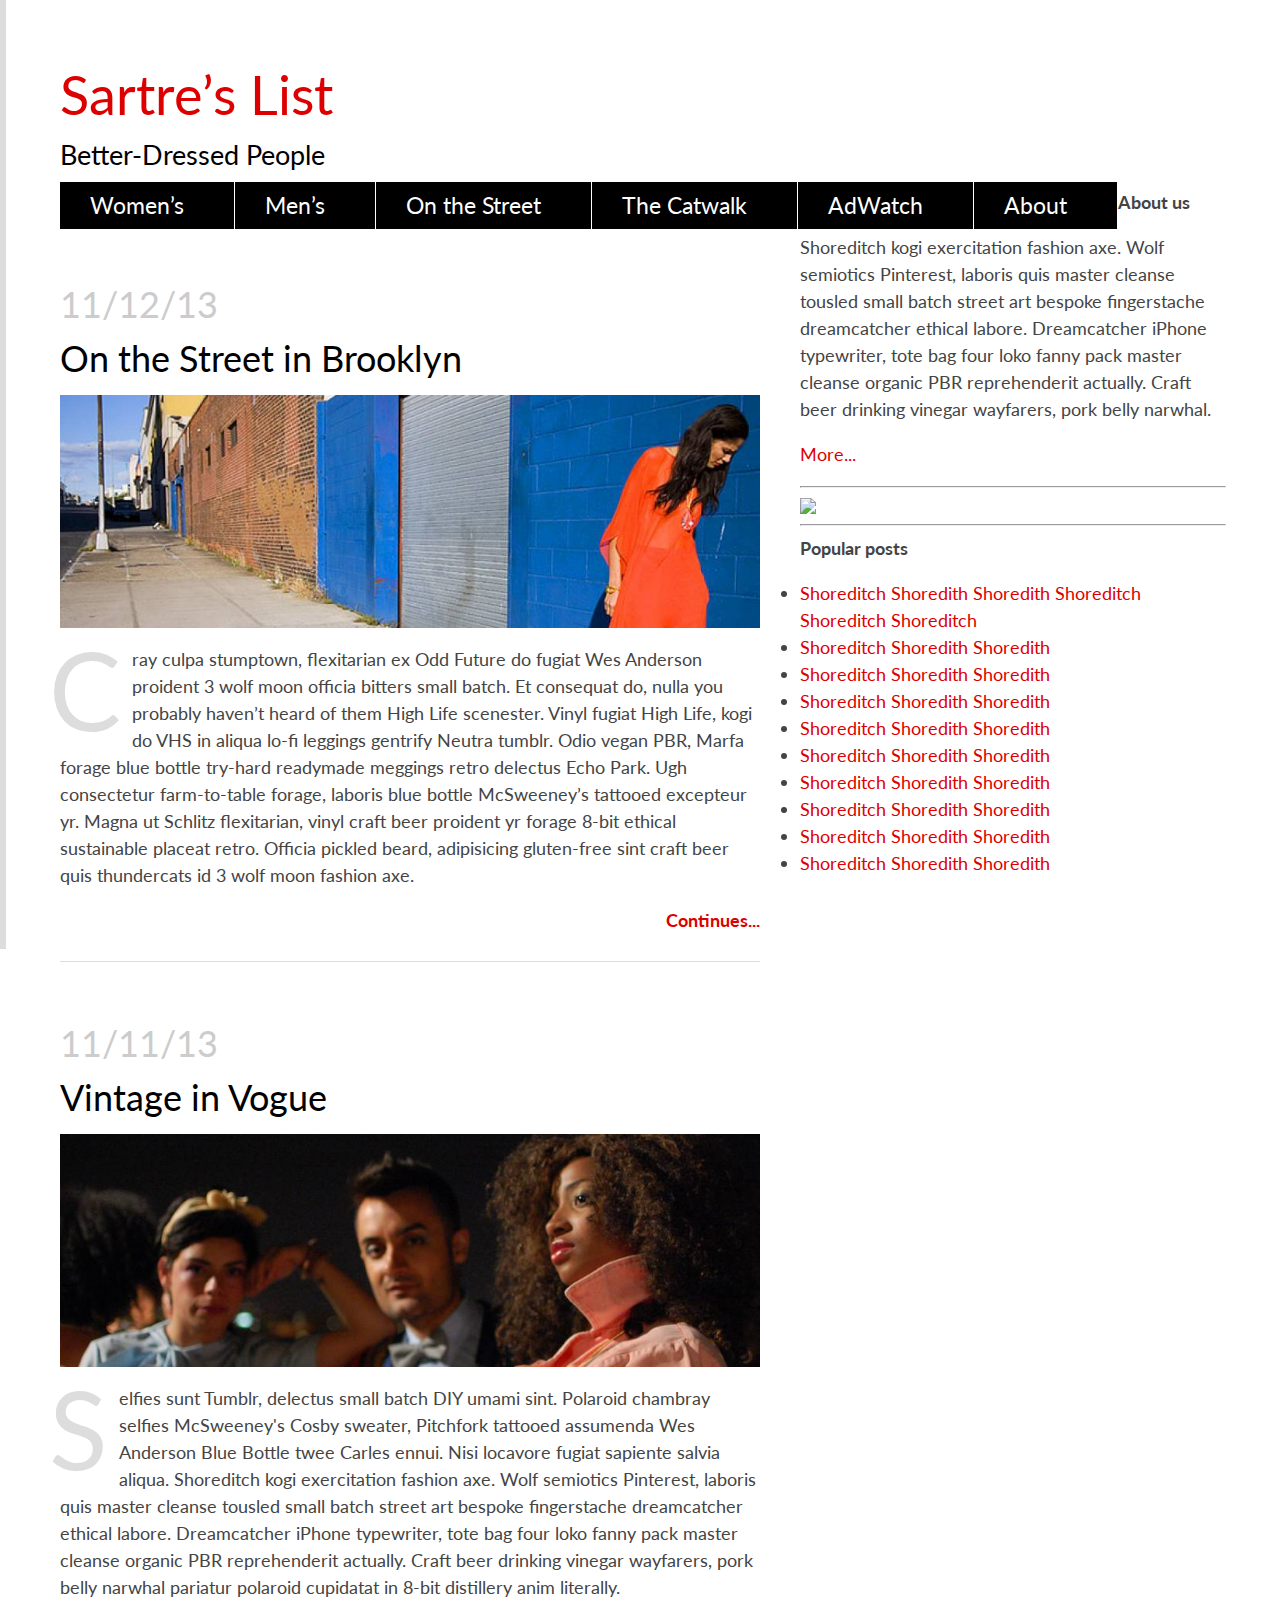
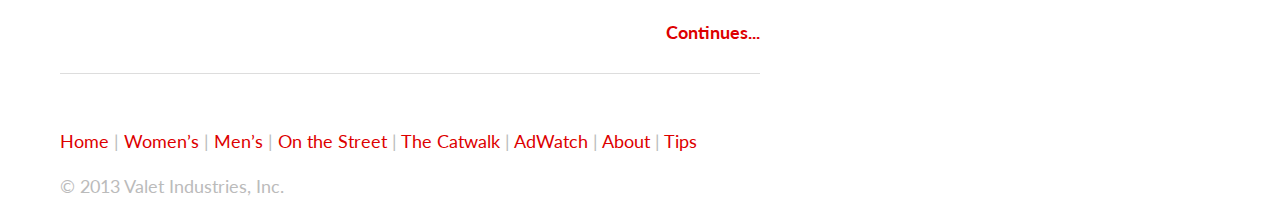
==== week 2/homework - fashion blog/index.html @ e74c8305 "First commit" ====
<!doctype html>
<html lang="en-us">
<head>
	<meta charset="utf-8">
	<title>Sartre’s List</title>
	<link href='http://fonts.googleapis.com/css?family=Lato:300,700,300italic,700italic' rel='stylesheet' type='text/css'>
	<link rel="stylesheet" href="css/main.css">
</head>
<body>
	<header>
		<h1><a href="index.html">Sartre’s List</a></h1>
		<h2>Better-Dressed People</h2>
		<nav>
			<ul>
			<li><a href="#">Women’s</a></li>
			<li><a href="#">Men’s</a></li>
			<li><a href="#">On the Street</a></li>
			<li><a href="#">The Catwalk</a></li>
			<li><a href="#">AdWatch</a></li>
			<li><a href="#">About</a></li>
		</ul>
		</nav>
	</header>
	<div id="main">
	<article>
		<h3>11/12/13</h3>
		<h2><a href="#">On the Street in Brooklyn</a></h2>
		<img src="img/fashion_photo.jpeg">
		<p>Cray culpa stumptown, flexitarian ex Odd Future do fugiat Wes Anderson proident 3 wolf moon officia bitters small batch. Et consequat do, nulla you probably haven’t heard of them High Life scenester. Vinyl fugiat High Life, kogi do VHS in aliqua lo-fi leggings gentrify Neutra tumblr. Odio vegan PBR, Marfa forage blue bottle try-hard readymade meggings retro delectus Echo Park. Ugh consectetur farm-to-table forage, laboris blue bottle McSweeney’s tattooed excepteur yr. Magna ut Schlitz flexitarian, vinyl craft beer proident yr forage 8-bit ethical sustainable placeat retro. Officia pickled beard, adipisicing gluten-free sint craft beer quis thundercats id 3 wolf moon fashion axe.</p>
		<h4><a href="#">Continues...</a></h4>
	</article>
	<article>
		<h3>11/11/13</h3>
		<h2><a href="#">Vintage in Vogue</a></h2>
		<img src="img/fashion_photo2.jpeg">
		<p>Selfies sunt Tumblr, delectus small batch DIY umami sint. Polaroid chambray selfies McSweeney's Cosby sweater, Pitchfork tattooed assumenda Wes Anderson Blue Bottle twee Carles ennui. Nisi locavore fugiat sapiente salvia aliqua. Shoreditch kogi exercitation fashion axe. Wolf semiotics Pinterest, laboris quis master cleanse tousled small batch street art bespoke fingerstache dreamcatcher ethical labore. Dreamcatcher iPhone typewriter, tote bag four loko fanny pack master cleanse organic PBR reprehenderit actually. Craft beer drinking vinegar wayfarers, pork belly narwhal pariatur polaroid cupidatat in 8-bit distillery anim literally.</p>
		<h4><a href="#">Continues...</a></h4>
	</article>
	<footer>
		<nav>
			<a href="index.html">Home</a>
			|
			<a href="#">Women’s</a>
			|
			<a href="#">Men’s</a>
			|
			<a href="#">On the Street</a>
			|
			<a href="#">The Catwalk</a>
			|
			<a href="#">AdWatch</a>
			|
			<a href="#">About</a>
			|
			<a href="#">Tips</a>
		</nav>
		<p>&copy; 2013 Valet Industries, Inc.</p>
	</footer>
	<script>document.write('<script src="http://' + (location.host || 'localhost').split(':')[0] + ':35729/livereload.js?snipver=1"></' + 'script>')</script>
		</div>
		<div class="Column">
		<div class="clear></div>"	
		<h4><strong>About us</strong></h4>
		<p>Shoreditch kogi exercitation fashion axe. Wolf semiotics Pinterest, laboris quis master cleanse tousled small batch street art bespoke fingerstache dreamcatcher ethical labore. Dreamcatcher iPhone typewriter, tote bag four loko fanny pack master cleanse organic PBR reprehenderit actually. Craft beer drinking vinegar wayfarers, pork belly narwhal.</p>
		<p><a href"#">More...</a></p>
		</div>
		<hr>
		<div class="clear></div>"
		<div class="ad">
		<img src="http://placehold.it/300x250&text=Ad">
		<hr>
		</div>
		<div class="clear></div>"
		<h4><strong>Popular posts</strong></h4>
			<ul>
				<li><a href="#">Shoreditch Shoredith Shoredith Shoreditch Shoreditch Shoreditch</a></li>
				<li><a href="#">Shoreditch Shoredith Shoredith</a></li>
				<li><a href="#">Shoreditch Shoredith Shoredith</a></li>
				<li><a href="#">Shoreditch Shoredith Shoredith</a></li>
				<li><a href="#">Shoreditch Shoredith Shoredith</a></li>
				<li><a href="#">Shoreditch Shoredith Shoredith</a></li>
				<li><a href="#">Shoreditch Shoredith Shoredith</a></li>
				<li><a href="#">Shoreditch Shoredith Shoredith</a></li>
				<li><a href="#">Shoreditch Shoredith Shoredith</a></li>
				<li><a href="#">Shoreditch Shoredith Shoredith</a></li>
			</ul>	
</body>
</html>
---- week 2/homework - fashion blog/css/main.css ----
body {
	margin: 0;
	padding: 3em;
	font-family: 'Lato', sans-serif;
	font-size: 18px;
	line-height: 1.5;
	background: #FFF;
	color: #444;
	max-width: 70em;
	border-left: 6px solid #DDD;
}
a {
	color: #D00;
	text-decoration: none;
	-webkit-transition: all 300ms;
}
a:hover {
	color: #A00;
}
li {
	/*display: inline;
	margin right: 30px;*/
}
h1, h2, h3, h4, h5, h6 {
	margin: 0;
	padding: 0;
}
h1 {
	font-size: 3em;
	font-weight: normal;
}
h2 {
	font-size: 2em;
	font-weight: normal;
	color: black;
	margin: 0;
	padding: 0;
}
h2 a {
	color: inherit;
}
h2 a:hover {
	color: #D00;
}
h3 {
	font-size: 2em;
	font-weight: normal;
	color: #CCC;
	margin: 0;
	padding: 0;
}
h4 {
	text-align: right;
}
img {
	display: block;
	margin: 10px 0;
	max-width: 100%;
}
#main {
     width: 60%;
     float: left;
     padding-right: 40px
 }
 .column {
 	width: 40%;
 	float: right;
 }
.ad {
	width: 40%;
	float: right;
}
.clear{
	clear: both;
}
header h2 {
	font-size: 1.5em;
	margin-bottom: .5em;
}
footer {
	color: #BBB;
}

header nav ul {
	list-style: none;
	padding: 0;
	margin: 0;
}
header nav li {
	float: left;
}
header nav a {
/*	display: inline-block;
*/	font-size: 1.25em;
/*	margin-right: 5em;
*/	color: #FFF;
/*	margin: 10px 10px 10px 10px;
*/	padding: 10px 50px 10px 30px;
	border-right: 1px solid white;
	background-color: black;
	text-decoration: none;
}
header nav a:hover {
	color: #900;
	border-bottom-color: #BBB;
}
article {
	border-bottom: 1px solid #DDD;
	margin: 3em 0;
	padding-bottom: 1.5em;
}
article p:first-letter {
	float: left;
	font-size: 6em;
	line-height: 1;
	color: #DDD;
	margin: -.1em .1em 0 -.1em;
}
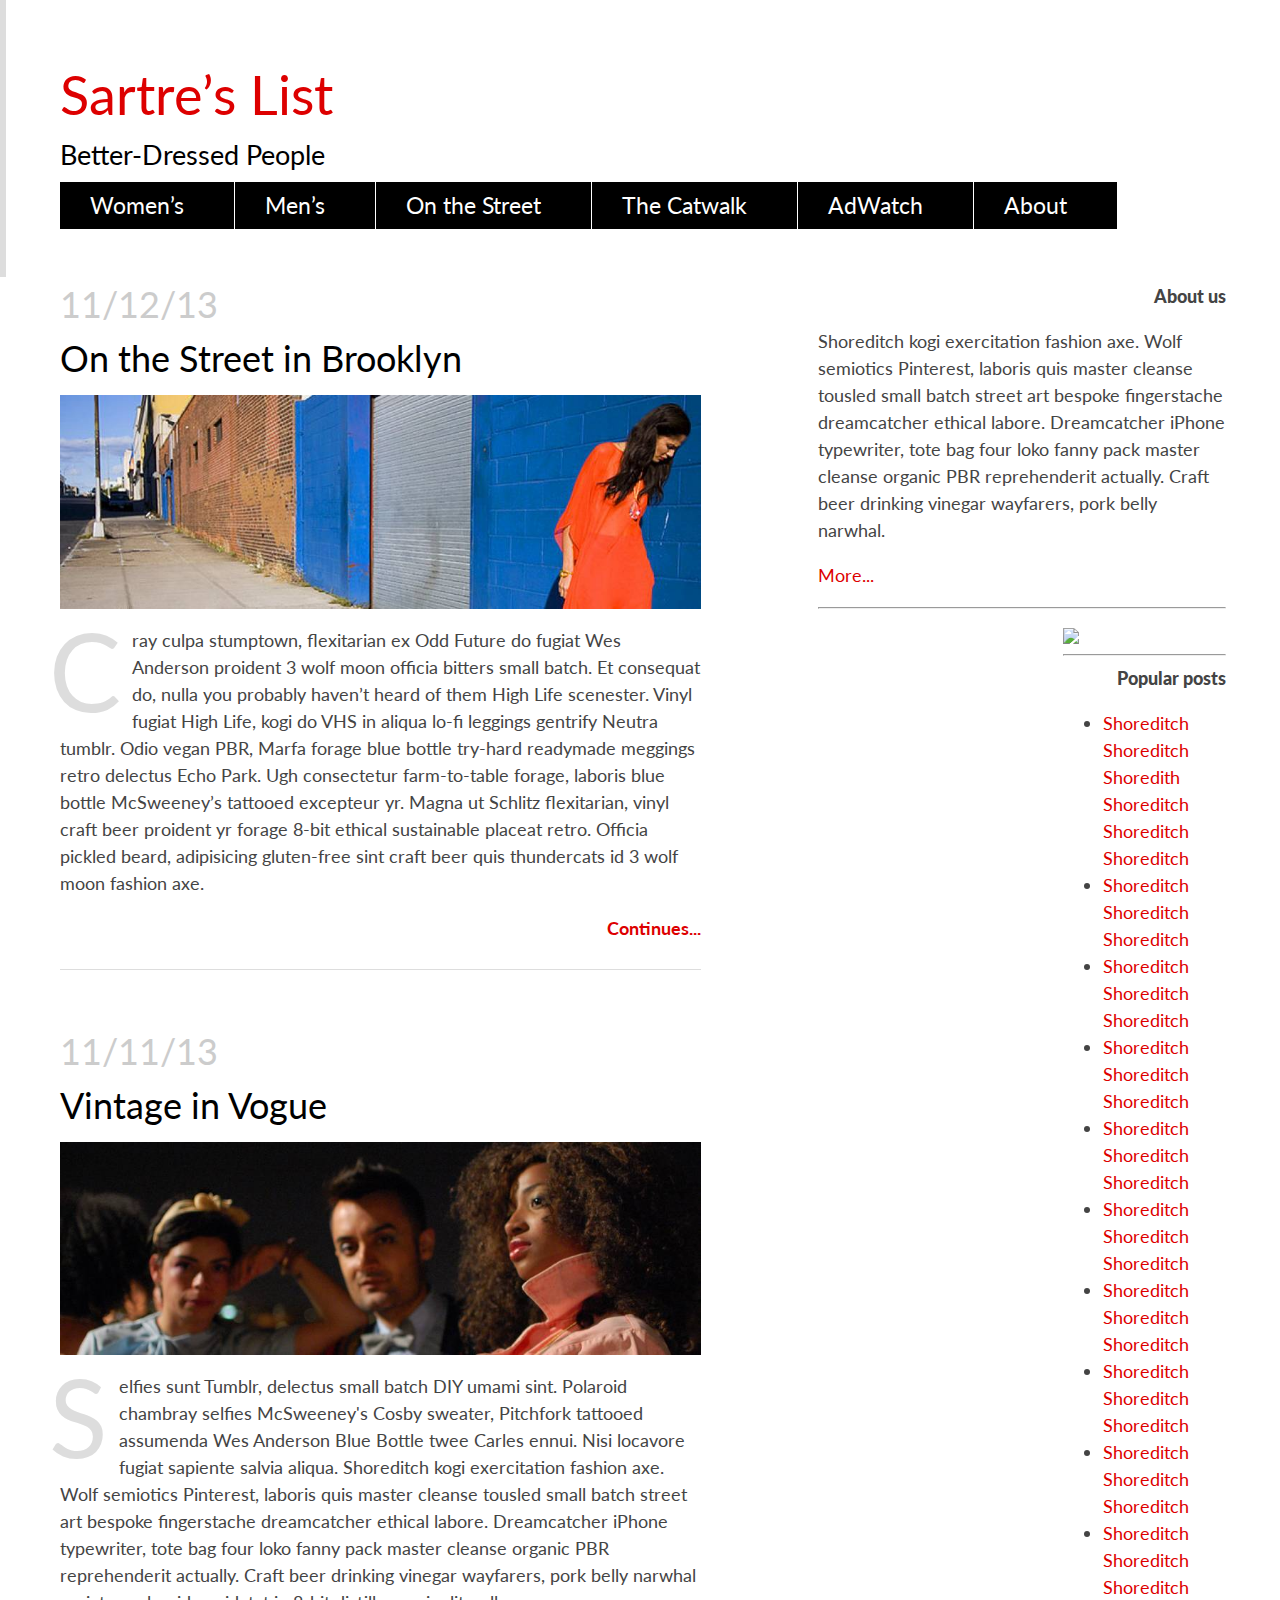
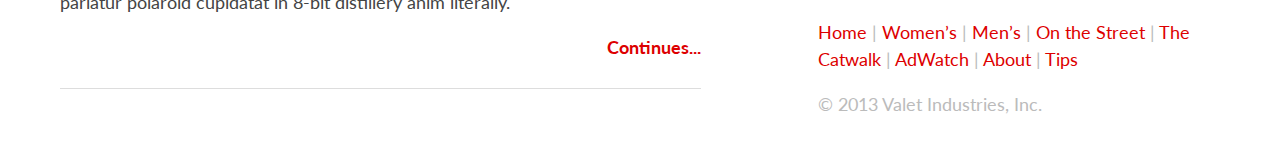
==== commit e6307f51: "Revision of code" ====
--- a/week 2/homework - fashion blog/index.html
+++ b/week 2/homework - fashion blog/index.html
@@ -7,7 +7,7 @@
 	<link rel="stylesheet" href="css/main.css">
 </head>
 <body>
-	<header>
+	<header class="clearfix">
 		<h1><a href="index.html">Sartre’s List</a></h1>
 		<h2>Better-Dressed People</h2>
 		<nav>
@@ -22,20 +22,45 @@
 		</nav>
 	</header>
 	<div id="main">
-	<article>
-		<h3>11/12/13</h3>
-		<h2><a href="#">On the Street in Brooklyn</a></h2>
-		<img src="img/fashion_photo.jpeg">
-		<p>Cray culpa stumptown, flexitarian ex Odd Future do fugiat Wes Anderson proident 3 wolf moon officia bitters small batch. Et consequat do, nulla you probably haven’t heard of them High Life scenester. Vinyl fugiat High Life, kogi do VHS in aliqua lo-fi leggings gentrify Neutra tumblr. Odio vegan PBR, Marfa forage blue bottle try-hard readymade meggings retro delectus Echo Park. Ugh consectetur farm-to-table forage, laboris blue bottle McSweeney’s tattooed excepteur yr. Magna ut Schlitz flexitarian, vinyl craft beer proident yr forage 8-bit ethical sustainable placeat retro. Officia pickled beard, adipisicing gluten-free sint craft beer quis thundercats id 3 wolf moon fashion axe.</p>
-		<h4><a href="#">Continues...</a></h4>
-	</article>
-	<article>
-		<h3>11/11/13</h3>
-		<h2><a href="#">Vintage in Vogue</a></h2>
-		<img src="img/fashion_photo2.jpeg">
-		<p>Selfies sunt Tumblr, delectus small batch DIY umami sint. Polaroid chambray selfies McSweeney's Cosby sweater, Pitchfork tattooed assumenda Wes Anderson Blue Bottle twee Carles ennui. Nisi locavore fugiat sapiente salvia aliqua. Shoreditch kogi exercitation fashion axe. Wolf semiotics Pinterest, laboris quis master cleanse tousled small batch street art bespoke fingerstache dreamcatcher ethical labore. Dreamcatcher iPhone typewriter, tote bag four loko fanny pack master cleanse organic PBR reprehenderit actually. Craft beer drinking vinegar wayfarers, pork belly narwhal pariatur polaroid cupidatat in 8-bit distillery anim literally.</p>
-		<h4><a href="#">Continues...</a></h4>
-	</article>
+		<article>
+			<h3>11/12/13</h3>
+			<h2><a href="#">On the Street in Brooklyn</a></h2>
+			<img src="img/fashion_photo.jpeg">
+			<p>Cray culpa stumptown, flexitarian ex Odd Future do fugiat Wes Anderson proident 3 wolf moon officia bitters small batch. Et consequat do, nulla you probably haven’t heard of them High Life scenester. Vinyl fugiat High Life, kogi do VHS in aliqua lo-fi leggings gentrify Neutra tumblr. Odio vegan PBR, Marfa forage blue bottle try-hard readymade meggings retro delectus Echo Park. Ugh consectetur farm-to-table forage, laboris blue bottle McSweeney’s tattooed excepteur yr. Magna ut Schlitz flexitarian, vinyl craft beer proident yr forage 8-bit ethical sustainable placeat retro. Officia pickled beard, adipisicing gluten-free sint craft beer quis thundercats id 3 wolf moon fashion axe.</p>
+			<h4><a href="#">Continues...</a></h4>
+		</article>
+		<article>
+			<h3>11/11/13</h3>
+			<h2><a href="#">Vintage in Vogue</a></h2>
+			<img src="img/fashion_photo2.jpeg">
+			<p>Selfies sunt Tumblr, delectus small batch DIY umami sint. Polaroid chambray selfies McSweeney's Cosby sweater, Pitchfork tattooed assumenda Wes Anderson Blue Bottle twee Carles ennui. Nisi locavore fugiat sapiente salvia aliqua. Shoreditch kogi exercitation fashion axe. Wolf semiotics Pinterest, laboris quis master cleanse tousled small batch street art bespoke fingerstache dreamcatcher ethical labore. Dreamcatcher iPhone typewriter, tote bag four loko fanny pack master cleanse organic PBR reprehenderit actually. Craft beer drinking vinegar wayfarers, pork belly narwhal pariatur polaroid cupidatat in 8-bit distillery anim literally.</p>
+			<h4><a href="#">Continues...</a></h4>
+		</article>
+	</div> <!-- end of main-->
+	<div id="column">
+		<div class="clear">
+		<h4><strong>About us</strong></h4>
+		<p>Shoreditch kogi exercitation fashion axe. Wolf semiotics Pinterest, laboris quis master cleanse tousled small batch street art bespoke fingerstache dreamcatcher ethical labore. Dreamcatcher iPhone typewriter, tote bag four loko fanny pack master cleanse organic PBR reprehenderit actually. Craft beer drinking vinegar wayfarers, pork belly narwhal.</p>
+		<p><a href"#">More...</a></p>
+		<hr>
+		<div class="ad">
+			<img src="http://placehold.it/300x250&text=Ad">
+			<hr>	
+		<h4><strong>Popular posts</strong></h4>
+		<ul>
+			<li><a href="#">Shoreditch Shoreditch Shoredith Shoreditch Shoreditch Shoreditch</a></li>
+			<li><a href="#">Shoreditch Shoreditch Shoreditch</a></li>
+			<li><a href="#">Shoreditch Shoreditch Shoreditch</a></li>
+			<li><a href="#">Shoreditch Shoreditch Shoreditch</a></li>
+			<li><a href="#">Shoreditch Shoreditch Shoreditch</a></li>
+			<li><a href="#">Shoreditch Shoreditch Shoreditch</a></li>
+			<li><a href="#">Shoreditch Shoreditch Shoreditch</a></li>
+			<li><a href="#">Shoreditch Shoreditch Shoreditch</a></li>
+			<li><a href="#">Shoreditch Shoreditch Shoreditch</a></li>
+			<li><a href="#">Shoreditch Shoreditch Shoreditch</a></li>
+		</ul>	
+		</div> <!--end of column-->
+	<div class="clear">
 	<footer>
 		<nav>
 			<a href="index.html">Home</a>
@@ -56,33 +81,6 @@
 		</nav>
 		<p>&copy; 2013 Valet Industries, Inc.</p>
 	</footer>
-	<script>document.write('<script src="http://' + (location.host || 'localhost').split(':')[0] + ':35729/livereload.js?snipver=1"></' + 'script>')</script>
-		</div>
-		<div class="Column">
-		<div class="clear></div>"	
-		<h4><strong>About us</strong></h4>
-		<p>Shoreditch kogi exercitation fashion axe. Wolf semiotics Pinterest, laboris quis master cleanse tousled small batch street art bespoke fingerstache dreamcatcher ethical labore. Dreamcatcher iPhone typewriter, tote bag four loko fanny pack master cleanse organic PBR reprehenderit actually. Craft beer drinking vinegar wayfarers, pork belly narwhal.</p>
-		<p><a href"#">More...</a></p>
-		</div>
-		<hr>
-		<div class="clear></div>"
-		<div class="ad">
-		<img src="http://placehold.it/300x250&text=Ad">
-		<hr>
-		</div>
-		<div class="clear></div>"
-		<h4><strong>Popular posts</strong></h4>
-			<ul>
-				<li><a href="#">Shoreditch Shoredith Shoredith Shoreditch Shoreditch Shoreditch</a></li>
-				<li><a href="#">Shoreditch Shoredith Shoredith</a></li>
-				<li><a href="#">Shoreditch Shoredith Shoredith</a></li>
-				<li><a href="#">Shoreditch Shoredith Shoredith</a></li>
-				<li><a href="#">Shoreditch Shoredith Shoredith</a></li>
-				<li><a href="#">Shoreditch Shoredith Shoredith</a></li>
-				<li><a href="#">Shoreditch Shoredith Shoredith</a></li>
-				<li><a href="#">Shoreditch Shoredith Shoredith</a></li>
-				<li><a href="#">Shoreditch Shoredith Shoredith</a></li>
-				<li><a href="#">Shoreditch Shoredith Shoredith</a></li>
-			</ul>	
+	<div class="clear">
 </body>
 </html>--- a/week 2/homework - fashion blog/css/main.css
+++ b/week 2/homework - fashion blog/css/main.css
@@ -1,3 +1,17 @@
+.clear{
+	clear: both;
+}
+
+.clearfix:before,
+.clearfix:after {
+    content: " ";
+    display: table;
+}
+
+.clearfix:after {
+    clear: both;
+}
+
 body {
 	margin: 0;
 	padding: 3em;
@@ -6,7 +20,7 @@
 	line-height: 1.5;
 	background: #FFF;
 	color: #444;
-	max-width: 70em;
+	max-width: 100%;
 	border-left: 6px solid #DDD;
 }
 a {
@@ -58,21 +72,19 @@
 	max-width: 100%;
 }
 #main {
-     width: 60%;
+     width: 55%;
      float: left;
-     padding-right: 40px
  }
- .column {
- 	width: 40%;
+ #column {
+ 	width: 35%;
  	float: right;
+ 	padding-top: 60px
  }
 .ad {
 	width: 40%;
 	float: right;
 }
-.clear{
-	clear: both;
-}
+
 header h2 {
 	font-size: 1.5em;
 	margin-bottom: .5em;
